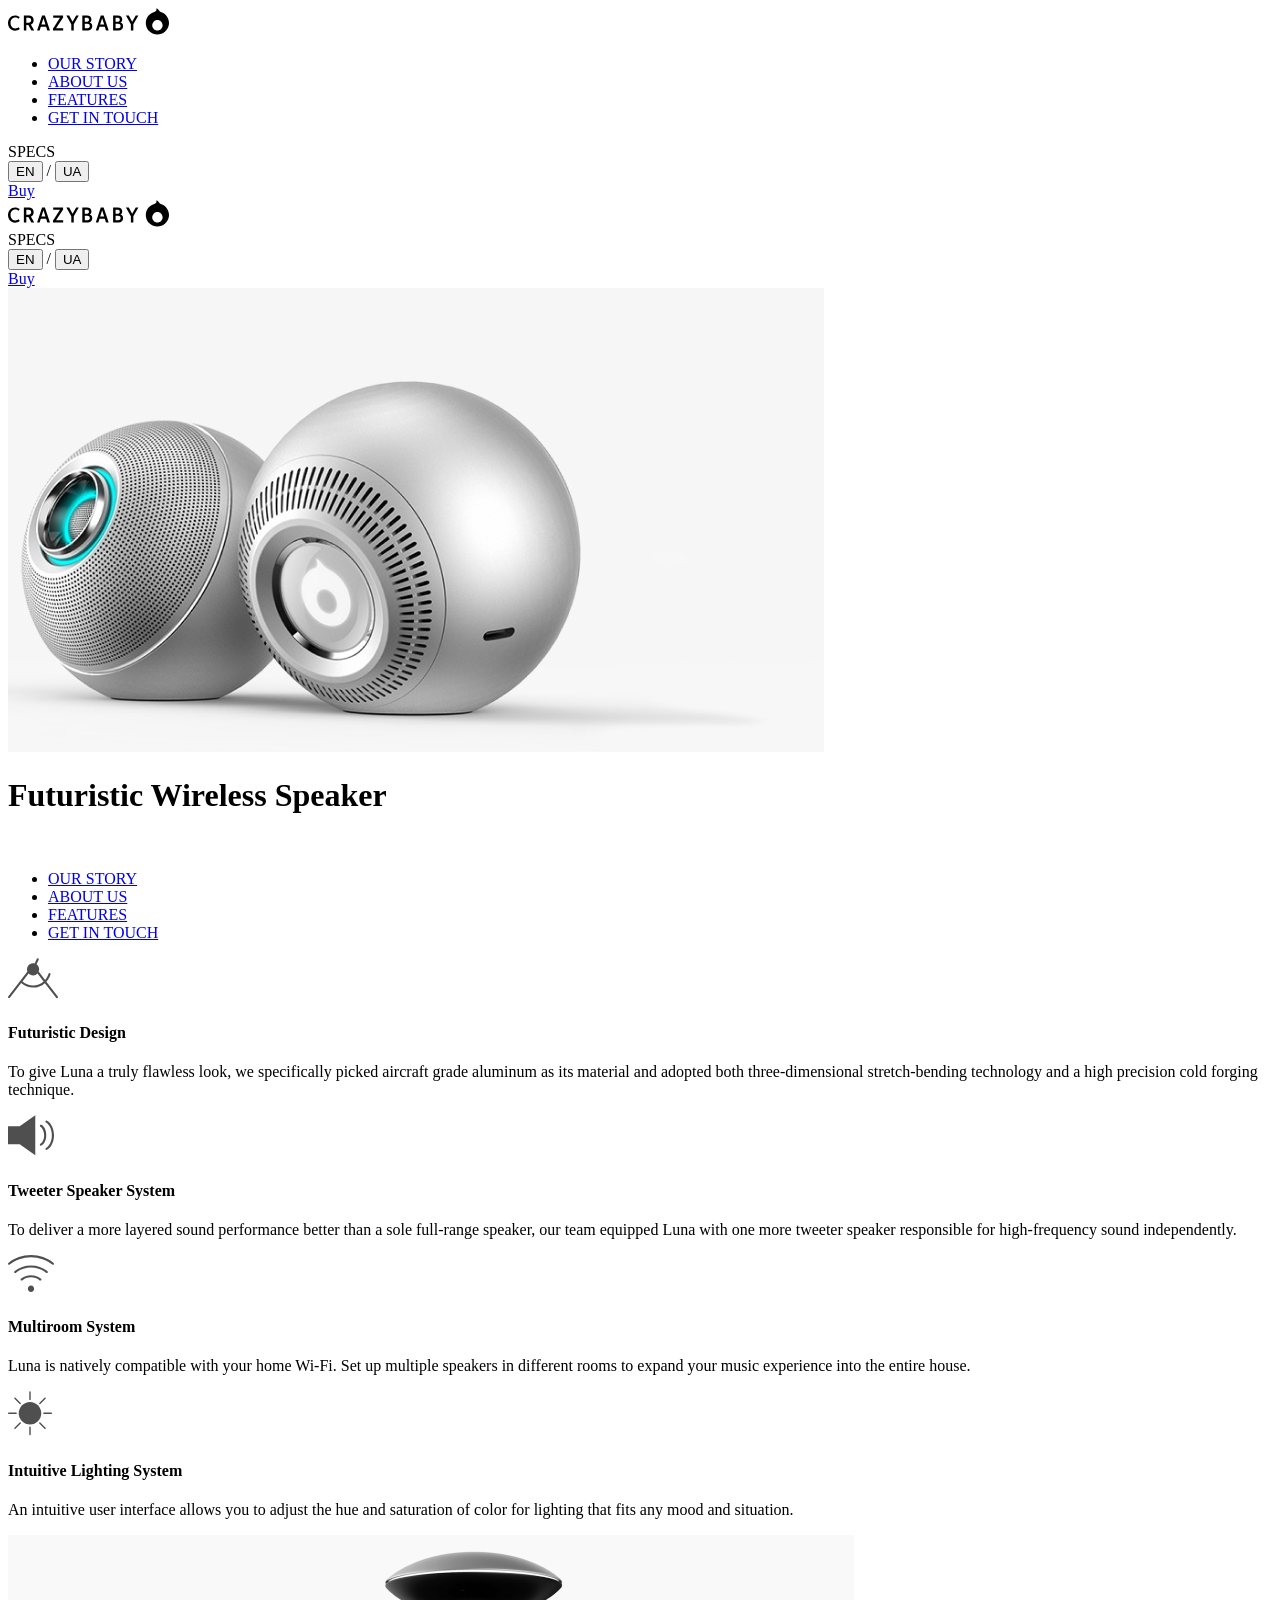
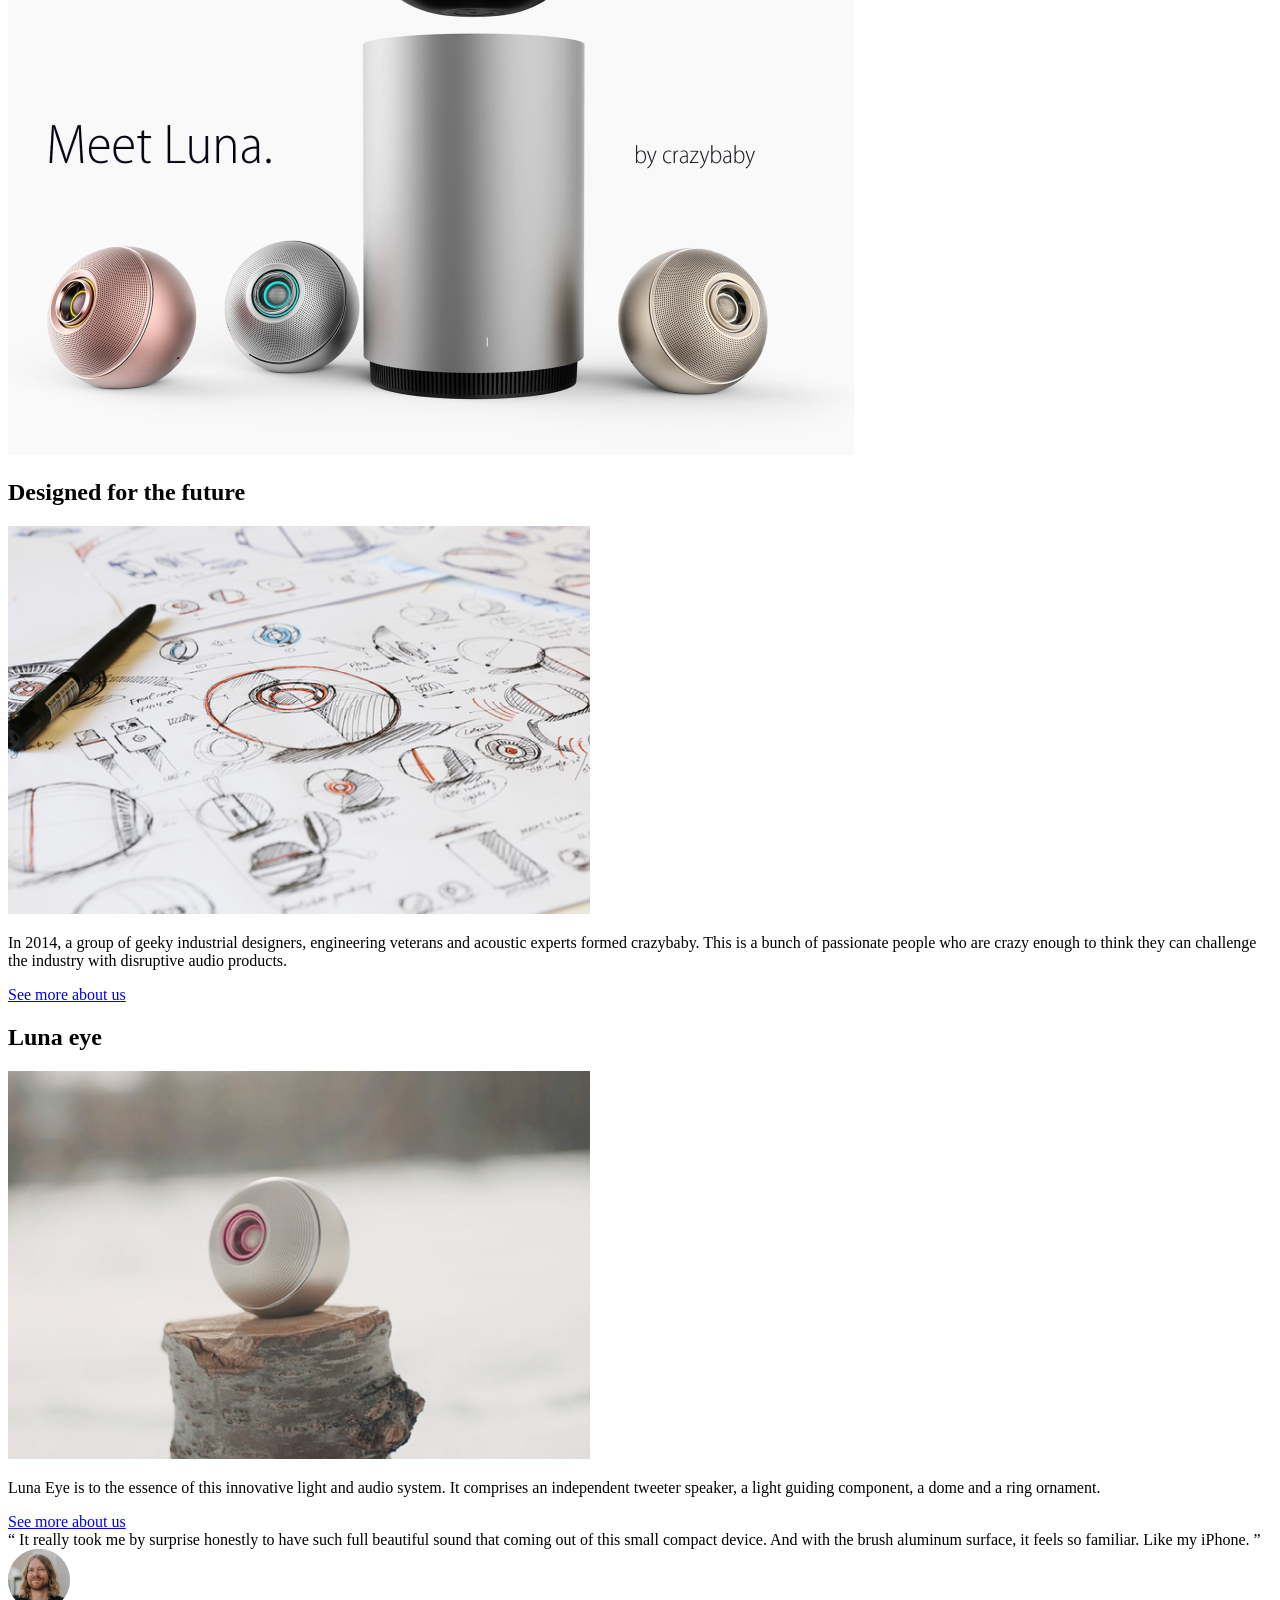
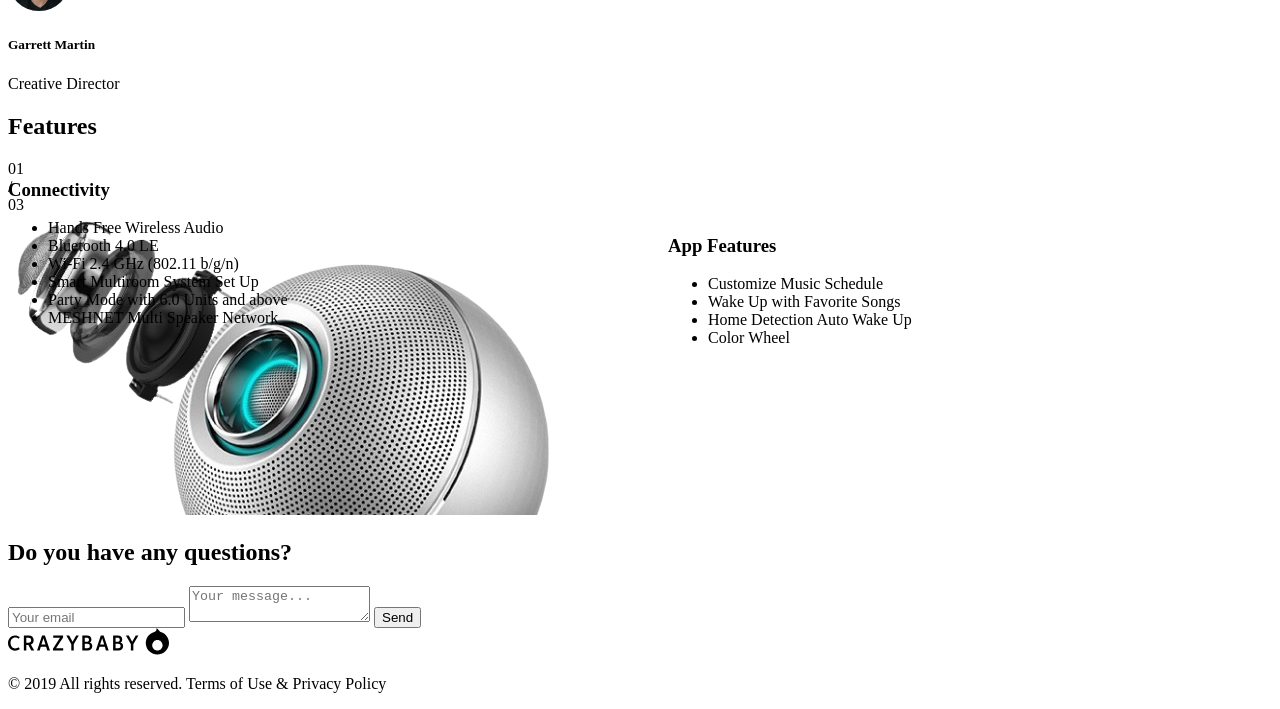
==== src/index.html @ cac11c0d "Kickstarter" ====
<!doctype html>
<html
  lang="en"
  class="page"
>
  <head>
    <meta charset="UTF-8" />
    <meta
      name="viewport"
      content="width=device-width, initial-scale=1.0"
    />
    <title>crazybaby</title>
    <link
      rel="shortcut icon"
      href="./images/icons/favicon.png"
      type="image/x-icon"
    />

    <link
      rel="stylesheet"
      href="https://cdn.jsdelivr.net/npm/swiper@11/swiper-bundle.min.css"
    />

    <link
      href="https://unpkg.com/aos@2.3.1/dist/aos.css"
      rel="stylesheet"
    />

    <link
      rel="stylesheet"
      href="./styles/main.scss"
    />

    <script
      src="https://cdn.jsdelivr.net/npm/swiper@11/swiper-bundle.min.js"
      defer
    ></script>

    <script
      src="https://unpkg.com/aos@2.3.1/dist/aos.js"
      defer
    ></script>

    <script
      type="module"
      src="scripts/lang.js"
      defer
    ></script>

    <script
      type="module"
      src="scripts/main.js"
      defer
    ></script>
  </head>
  <body
    class="page__body"
    id="top-page"
  >
    <!-- #region header, nav, menu -->
    <aside
      class="menu page__menu"
      id="page-menu"
    >
      <div class="top-bar">
        <a
          class="top-bar__logo-link"
          href="#"
        >
          <img
            src="./images/logo/logo.svg"
            alt="Logo"
            class="top-bar__logo"
          />

          <div class="top-bar__right-side">
            <a
              href="#"
              class="icon icon--close"
            ></a>
          </div>
        </a>
      </div>

      <div class="menu__content">
        <nav class="nav menu__nav">
          <ul class="nav__list">
            <li class="nav__item">
              <a
                href="#our-story"
                class="nav__link nav__link--style--bold lng-nav-our-story"
              >
                OUR STORY
              </a>
            </li>

            <li class="nav__item">
              <a
                href="#about-us"
                class="nav__link lng-nav-about-us"
              >
                ABOUT US
              </a>
            </li>

            <li class="nav__item">
              <a
                href="#features"
                class="nav__link lng-nav-features"
              >
                FEATURES
              </a>
            </li>

            <li class="nav__item">
              <a
                href="#get-in-touch"
                class="nav__link lng-nav-get-touch"
              >
                GET IN TOUCH
              </a>
            </li>
          </ul>
        </nav>

        <div class="language menu__language">
          <span class="language__specs lng-specs">SPECS</span>

          <div class="language__switch">
            <button
              class="language__button language__button--active"
              value="en"
            >
              EN
            </button>
            <span class="language__delimiter">/</span>
            <button
              class="language__button"
              value="ua"
            >
              UA
            </button>
          </div>
        </div>

        <a
          href="#get-in-touch"
          class="button menu__button lng-buy"
        >
          Buy
        </a>
      </div>
    </aside>

    <header class="header">
      <div class="top-bar">
        <a
          class="top-bar__logo-link"
          href="#"
        >
          <img
            src="./images/logo/logo.svg"
            alt="Logo"
            class="top-bar__logo"
          />
        </a>

        <div class="top-bar__right-side">
          <div class="language top-bar__language">
            <span class="language__specs lng-specs">SPECS</span>

            <div class="language__switch">
              <button
                class="language__button language__button--active"
                value="en"
              >
                EN
              </button>
              <span class="language__delimiter">/</span>
              <button
                class="language__button"
                value="ua"
              >
                UA
              </button>
            </div>
          </div>

          <a
            href="#get-in-touch"
            class="button top-bar__button lng-buy"
          >
            Buy
          </a>

          <a
            href="#page-menu"
            class="icon icon--burger-menu top-bar__burger-menu"
          ></a>
        </div>
      </div>

      <div class="header__content">
        <div class="header__image-box">
          <picture class="header__picture">
            <source
              media="(min-width:1280px)"
              srcset="./images/header/header-img.png"
            />
            <img
              src="./images/header/header-img--mobile.png"
              alt="Photo"
              class="header__img"
            />
          </picture>
        </div>

        <h1
          class="header__title lng-header-title"
          data-aos="fade-up"
          data-aos-duration="500"
        >
          Futuristic Wireless Speaker
        </h1>

        <p
          class="header__text lng-header-text"
          data-aos="fade-up"
          data-aos-duration="800"
        >
          Luna’s performance is balanced and smooth in all frequency ranges
          which makes the music both naturally pleasant and distinctly more
          layered.
        </p>
      </div>
    </header>

    <nav
      class="nav page__nav"
      data-aos="fade-up"
    >
      <ul class="nav__list">
        <li class="nav__item">
          <a
            href="#our-story"
            class="nav__link nav__link--style--bold lng-nav-our-story"
          >
            OUR STORY
          </a>
        </li>

        <li class="nav__item">
          <a
            href="#about-us"
            class="nav__link lng-nav-about-us"
          >
            ABOUT US
          </a>
        </li>

        <li class="nav__item">
          <a
            href="#features"
            class="nav__link lng-nav-features"
          >
            FEATURES
          </a>
        </li>

        <li class="nav__item">
          <a
            href="#get-in-touch"
            class="nav__link lng-nav-get-touch"
          >
            GET IN TOUCH
          </a>
        </li>
      </ul>
    </nav>
    <!-- #endregion -->

    <!-- #region main -->
    <main class="main">
      <section
        class="about-us"
        id="our-story"
      >
        <div class="about-us__content">
          <div
            class="about-us__card card-about-us"
            data-aos="zoom-in-up"
          >
            <div class="card-about-us__img-box">
              <img
                src="./images/about-us/futuristic-design.svg"
                alt="Futuristic Design"
                class="card-about-us__img"
              />
            </div>

            <h4 class="card-about-us__title lng-futuristic-design-title">
              Futuristic Design
            </h4>

            <p class="card-about-us__text lng-futuristic-design-text">
              To give Luna a truly flawless look, we specifically picked
              aircraft grade aluminum as its material and adopted both
              three-dimensional stretch-bending technology and a high precision
              cold forging technique.
            </p>
          </div>

          <div
            class="about-us__card card-about-us"
            data-aos="zoom-in-up"
          >
            <div class="card-about-us__img-box">
              <img
                src="./images/about-us/speaker-system.svg"
                alt="Tweeter Speaker System"
                class="card-about-us__img"
              />
            </div>

            <h4 class="card-about-us__title lng-speaker-system-title">
              Tweeter Speaker System
            </h4>

            <p class="card-about-us__text lng-speaker-system-text">
              To deliver a more layered sound performance better than a sole
              full-range speaker, our team equipped Luna with one more tweeter
              speaker responsible for high-frequency sound independently.
            </p>
          </div>

          <div
            class="about-us__card card-about-us"
            data-aos="zoom-in-up"
          >
            <div class="card-about-us__img-box">
              <img
                src="./images/about-us/multiroom-system.svg"
                alt="Multiroom System"
                class="card-about-us__img"
              />
            </div>

            <h4 class="card-about-us__title lng-multiroom-system-title">
              Multiroom System
            </h4>

            <p class="card-about-us__text lng-multiroom-system-text">
              Luna is natively compatible with your home Wi-Fi. Set up multiple
              speakers in different rooms to expand your music experience into
              the entire house.
            </p>
          </div>

          <div
            class="about-us__card card-about-us"
            data-aos="zoom-in-up"
          >
            <div class="card-about-us__img-box">
              <img
                src="./images/about-us/lighting-system.svg"
                alt="Intuitive Lighting System"
                class="card-about-us__img"
              />
            </div>

            <h4 class="card-about-us__title lng-lighting-system-title">
              Intuitive Lighting System
            </h4>

            <p class="card-about-us__text lng-lighting-system-text">
              An intuitive user interface allows you to adjust the hue and
              saturation of color for lighting that fits any mood and situation.
            </p>
          </div>
        </div>
      </section>

      <section
        class="meet-luna"
        data-aos="fade-up"
      >
        <div class="meet-luna__content">
          <div class="meet-luna__img-wraper">
            <img
              src="./images/meet-luna/meet-luna.png"
              alt="Meet Luna"
              class="meet-luna__img"
            />
          </div>
        </div>
      </section>

      <section
        class="more-info"
        id="about-us"
      >
        <div class="more-info__content">
          <div class="more-info__cards">
            <div
              class="more-info__card card-more-info"
              data-aos="fade-right"
            >
              <h2 class="card-more-info__title lng-designed-future-title">
                Designed for the future
              </h2>

              <div class="card-more-info__image-box">
                <img
                  src="./images/more-info/designed-for-future.png"
                  alt="Designed for the future"
                  class="card-more-info__img"
                />
              </div>

              <div class="card-more-info__content">
                <p class="card-more-info__text lng-designed-future-text">
                  In 2014, a group of geeky industrial designers, engineering
                  veterans and acoustic experts formed crazybaby. This is a
                  bunch of passionate people who are crazy enough to think they
                  can challenge the industry with disruptive audio products.
                </p>

                <a
                  href="#get-in-touch"
                  class="secondary-button card-more-info__button lng-see-more"
                >
                  See more about us
                </a>
              </div>
            </div>

            <div
              class="more-info__card card-more-info card-more-info--reversed"
              data-aos="fade-left"
            >
              <h2 class="card-more-info__title lng-luna-eye-title">Luna eye</h2>

              <div class="card-more-info__image-box">
                <img
                  src="./images/more-info/luna-eye.png"
                  alt="Luna eye"
                  class="card-more-info__img"
                />
              </div>

              <div class="card-more-info__content">
                <p class="card-more-info__text lng-luna-eye-text">
                  Luna Eye is to the essence of this innovative light and audio
                  system. It comprises an independent tweeter speaker, a light
                  guiding component, a dome and a ring ornament.
                </p>

                <a
                  href="#get-in-touch"
                  class="secondary-button card-more-info__button lng-see-more"
                >
                  See more about us
                </a>
              </div>
            </div>
          </div>
        </div>
      </section>

      <section
        class="people-say"
        data-aos="fade-up"
      >
        <div class="people-say__content">
          <q class="people-say__quote lng-quote">
            It really took me by surprise honestly to have such full beautiful
            sound that coming out of this small compact device. And with the
            brush aluminum surface, it feels so familiar. Like my iPhone.
          </q>

          <div class="people-say__person person">
            <div class="person__photo-box">
              <img
                src="./images/people-say/Garrett-Martin.svg"
                alt="Ava"
                class="person__photo"
              />
            </div>
            <h5 class="person__name lng-person-name">Garrett Martin</h5>
            <p class="person__profession lng-person-profession">
              Creative Director
            </p>
          </div>
        </div>
      </section>

      <section
        class="features"
        id="features"
        data-aos="fade-up"
      >
        <h2 class="features__title lng-features">Features</h2>

        <div class="features__content">
          <div class="swiper features__swiper swiper-feature">
            <div class="swiper-wrapper swiper-feature__wrapper">
              <div class="swiper-slide swiper-feature__slide">
                <div class="swiper-feature__slide-content">
                  <h3 class="swiper-feature__slide-title lng-connectivity">
                    Connectivity
                  </h3>
                  <ul class="swiper-feature__slide-list">
                    <li class="swiper-feature__slide-item lng-hands-free">
                      Hands Free Wireless Audio
                    </li>
                    <li class="swiper-feature__slide-item">Bluetooth 4.0 LE</li>
                    <li class="swiper-feature__slide-item">
                      Wi-Fi 2.4 GHz (802.11 b/g/n)
                    </li>
                    <li class="swiper-feature__slide-item lng-multiroom">
                      Smart Multiroom System Set Up
                    </li>
                    <li class="swiper-feature__slide-item lng-party-mode">
                      Party Mode with 6.0 Units and above
                    </li>
                    <li class="swiper-feature__slide-item lng-multi-speaker">
                      MESHNET Multi Speaker Network
                    </li>
                  </ul>
                </div>
              </div>
              <div class="swiper-slide swiper-feature__slide">
                <div class="swiper-feature__slide-content">
                  <h3 class="swiper-feature__slide-title lng-app-features">
                    App Features
                  </h3>
                  <ul class="swiper-feature__slide-list">
                    <li class="swiper-feature__slide-item lng-customize-music">
                      Customize Music Schedule
                    </li>
                    <li class="swiper-feature__slide-item lng-wake-up">
                      Wake Up with Favorite Songs
                    </li>
                    <li class="swiper-feature__slide-item lng-home-detection">
                      Home Detection Auto Wake Up
                    </li>
                    <li class="swiper-feature__slide-item lng-color-wheel">
                      Color Wheel
                    </li>
                  </ul>
                </div>
              </div>
              <div class="swiper-slide swiper-feature__slide">
                <div class="swiper-feature__slide-content">
                  <h3 class="swiper-feature__slide-title lng-sounds-music">
                    Sound & Music
                  </h3>
                  <ul class="swiper-feature__slide-list">
                    <li class="swiper-feature__slide-item lng-fell-in-chest">
                      Feel-in-chest Base Power
                    </li>
                    <li
                      class="swiper-feature__slide-item lng-lossless-transmission"
                    >
                      Lossless Digital Audio Transmission
                    </li>
                    <li class="swiper-feature__slide-item lng-stereo-pairing">
                      Easy & Stable Stereo Pairing
                    </li>
                    <li
                      class="swiper-feature__slide-item lng-high-frequency-sound"
                    >
                      Crisp and Clear High Frequency Sound
                    </li>
                    <li class="swiper-feature__slide-item lng-cloud-music">
                      Streams from Cloud Music and Local Library
                    </li>
                    <li class="swiper-feature__slide-item lng-auto-music">
                      Auto Music from Last Song Stopped
                    </li>
                  </ul>
                </div>
              </div>
            </div>

            <div class="swiper-feature__aditional">
              <div class="swiper-feature__buttons">
                <div class="swiper-feature__button-prev swiper-feature__button">
                  <svg
                    width="48"
                    height="14"
                    viewBox="0 0 48 13"
                    fill="none"
                    xmlns="http://www.w3.org/2000/svg"
                  >
                    <path
                      d="M48 4.19628e-06L0.329261 0L0.329261 0.999998L48 1V4.19628e-06Z"
                      fill="#BDBDBD"
                    />
                    <path
                      d="M18.2022 11.8047L0.440509 0.000149576L0 1.19548L17.7616 13L18.2022 11.8047Z"
                      fill="#BDBDBD"
                    />
                  </svg>
                </div>
                <div class="swiper-feature__button-next swiper-feature__button">
                  <svg
                    width="48"
                    height="14"
                    viewBox="0 0 48 13"
                    fill="none"
                    xmlns="http://www.w3.org/2000/svg"
                  >
                    <path
                      d="M0 13H47.6707V12H0V13Z"
                      fill="#333333"
                    />
                    <path
                      d="M29.7978 1.19533L47.5595 12.9999L48 11.8045L30.2384 0L29.7978 1.19533Z"
                      fill="#333333"
                    />
                  </svg>
                </div>
              </div>

              <div class="swiper-feature__fraction">
                <div class="swiper-feature__curent">01</div>
                <div class="swiper-feature__separator">/</div>
                <div class="swiper-feature__total">01</div>
              </div>
            </div>

            <div class="features__image-box">
              <img
                src="./images/features/features-bg.png"
                alt="bg-img"
                class="features__img"
              />
            </div>
          </div>
        </div>
      </section>

      <section
        class="get-in-touch"
        id="get-in-touch"
        data-aos="fade-up"
      >
        <div class="get-in-touch__content">
          <h2 class="get-in-touch__title lng-have-questions">
            Do you have any questions?
          </h2>
          <form
            class="get-in-touch__form"
            onsubmit="this.reset(); return false;"
          >
            <input
              type="email"
              name="email"
              class="input get-in-touch__input"
              placeholder="Your email"
              minlength="10"
              maxlength="50"
              required
            />

            <textarea
              name="message"
              class="input get-in-touch__textarea"
              placeholder="Your message..."
              minlength="2"
              maxlength="300"
              required
            ></textarea>

            <button
              type="submit"
              class="button button--bg-blue get-in-touch__button lng-btn-send"
            >
              Send
            </button>
          </form>
        </div>
      </section>
    </main>
    <!-- #endregion -->
    <!--#region footer  -->
    <footer class="footer">
      <div class="footer__content">
        <a
          class="footer__logo-link"
          href="#"
        >
          <img
            src="./images/logo/logo.svg"
            alt="Logo"
            class="footer__logo"
          />
        </a>
        <div class="footer__socials">
          <a
            href="https://www.facebook.com/"
            class="icon icon--small icon--facebook"
            target="_blank"
          ></a>

          <a
            href="https://x.com/"
            class="icon icon--small icon--twitter"
            target="_blank"
          ></a>

          <a
            href="https://www.instagram.com/"
            class="icon icon--small icon--instagram"
            target="_blank"
          ></a>
        </div>

        <p class="footer__bottom lng-rights-reserved">
          © 2019 All rights reserved. Terms of Use & Privacy Policy
        </p>

        <a
          href="#top-page"
          class="icon icon--small icon--arrow-up footer__arrow-up"
        ></a>
      </div>
    </footer>
    <!-- #endregion -->
  </body>
</html>
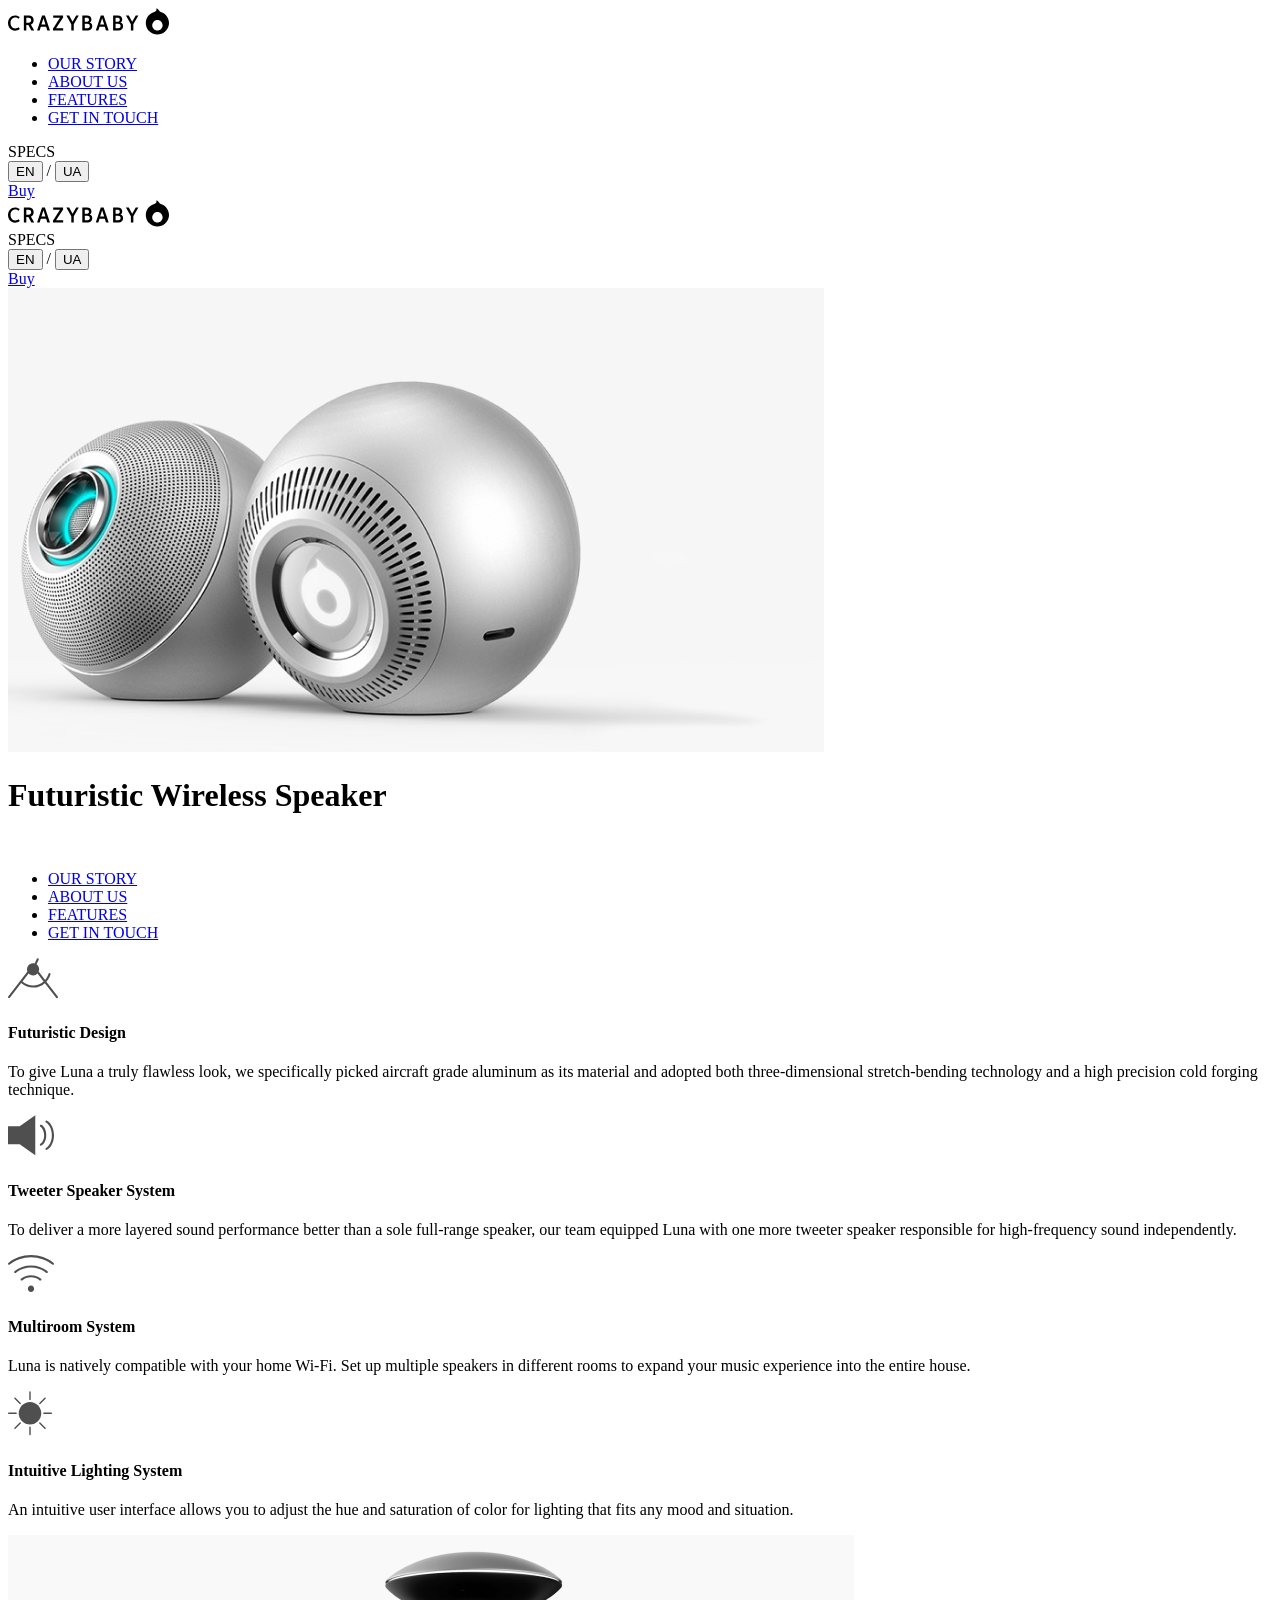
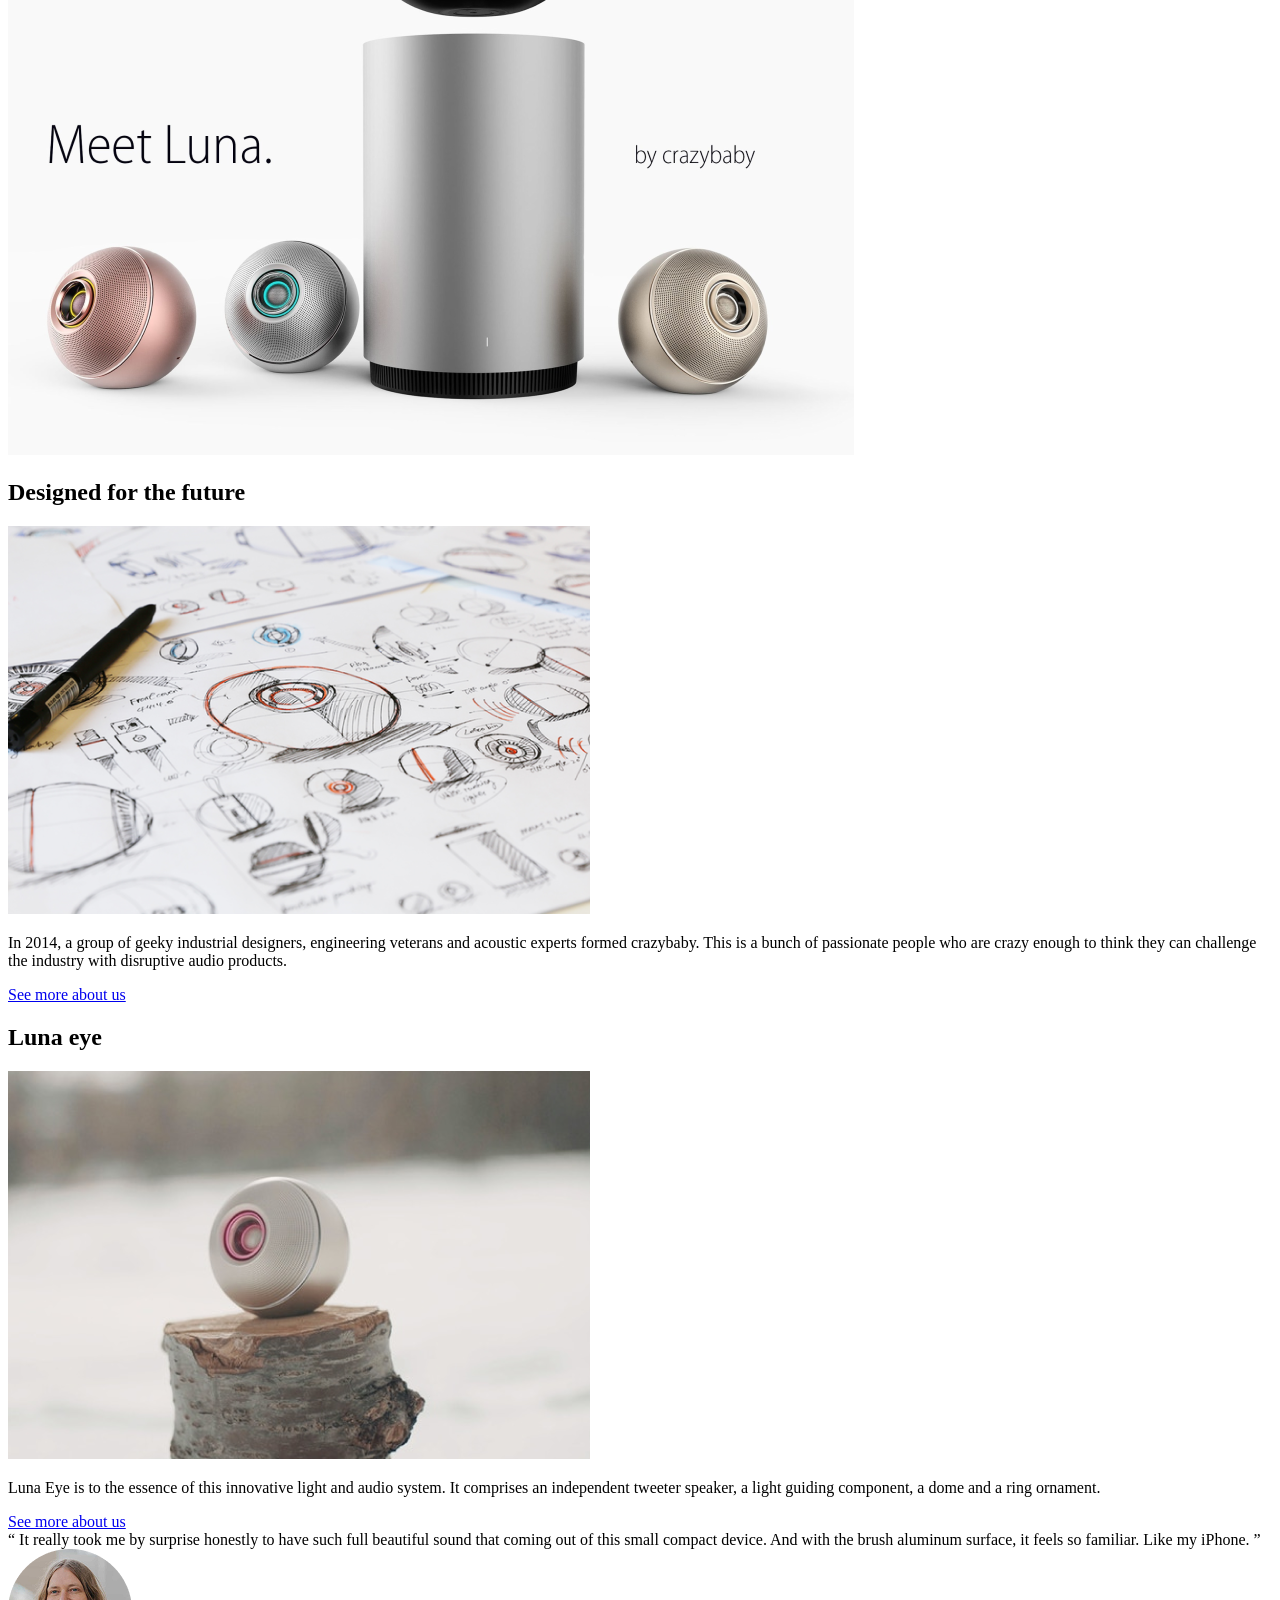
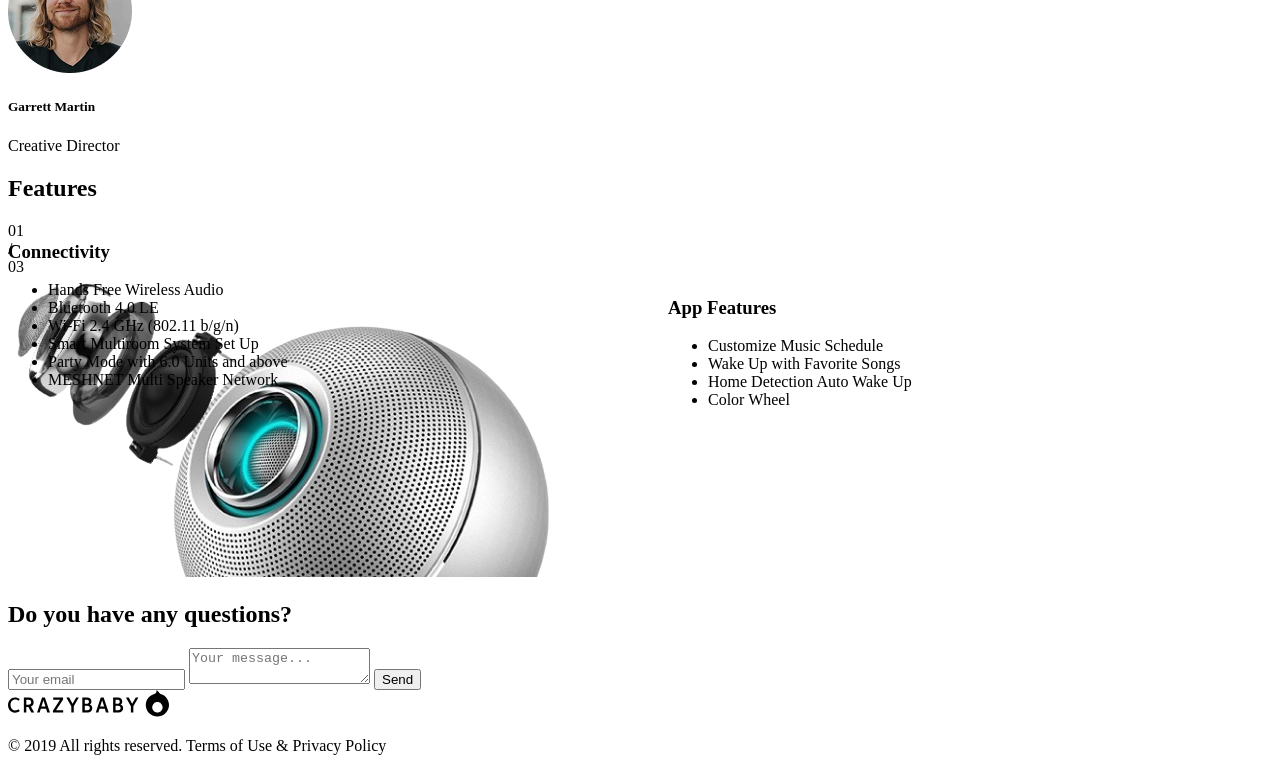
==== commit f4601df6: "Kickstarter" ====
--- a/src/index.html
+++ b/src/index.html
@@ -481,7 +481,7 @@
           <div class="people-say__person person">
             <div class="person__photo-box">
               <img
-                src="./images/people-say/Garrett-Martin.svg"
+                src="./images/people-say/Garrett-Martin.png"
                 alt="Ava"
                 class="person__photo"
               />
